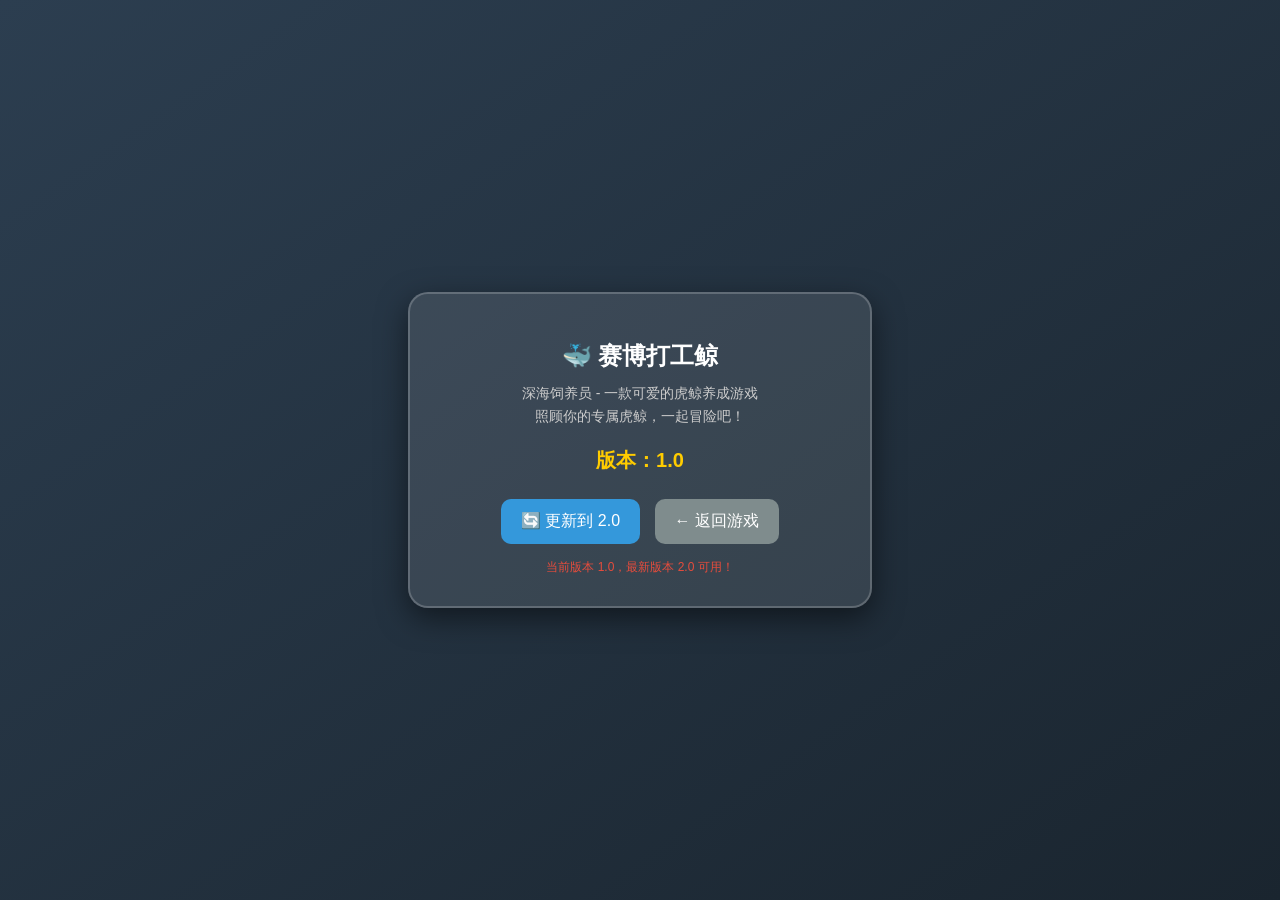
==== 2.html @ 4813b1ea "Add files via upload" ====
<!DOCTYPE html>
<html lang="zh-CN">
<head>
    <meta charset="UTF-8">
    <meta name="viewport" content="width=device-width, initial-scale=1.0, maximum-scale=1.0, user-scalable=no">
    <title>关于 - 赛博打工鲸</title>
    <style>
        body {
            margin: 0;
            background: linear-gradient(145deg, #2c3e50, #1a252f);
            font-family: sans-serif;
            color: white;
            display: flex;
            flex-direction: column;
            align-items: center;
            justify-content: center;
            height: 100vh;
            padding: 20px;
            box-sizing: border-box;
        }
        .container {
            background: rgba(255,255,255,0.1);
            border-radius: 20px;
            padding: 30px;
            width: 90%;
            max-width: 400px;
            text-align: center;
            box-shadow: 0 10px 30px rgba(0,0,0,0.5);
            border: 2px solid rgba(255,255,255,0.2);
        }
        h1 {
            font-size: 24px;
            margin-bottom: 10px;
        }
        .info {
            color: #ccc;
            font-size: 14px;
            margin-bottom: 20px;
            line-height: 1.6;
        }
        .version {
            color: #ffcc00;
            font-size: 20px;
            font-weight: bold;
            margin-bottom: 20px;
        }
        .btn {
            display: inline-block;
            padding: 12px 20px;
            background: #3498db;
            color: white;
            border: none;
            border-radius: 10px;
            font-size: 16px;
            cursor: pointer;
            text-decoration: none;
            transition: all 0.3s;
            margin: 5px;
        }
        .btn:hover {
            background: #2980b9;
            transform: translateY(-2px);
        }
        .btn.back {
            background: #7f8c8d;
        }
        .btn.back:hover {
            background: #6c7a7d;
        }
        .update-hint {
            color: #e74c3c;
            font-size: 12px;
            margin-top: 10px;
            display: none;
        }
    </style>
</head>
<body>
    <div class="container">
        <h1>🐳 赛博打工鲸</h1>
        <div class="info">
            深海饲养员 - 一款可爱的虎鲸养成游戏<br>
            照顾你的专属虎鲸，一起冒险吧！
        </div>
        <div class="version" id="version-text">版本：1.0</div>
        <button class="btn" id="download-btn" onclick="downloadApp()">📥 下载应用</button>
        <button class="btn back" onclick="goBack()">← 返回游戏</button>
        <div class="update-hint" id="update-hint">检测到新版本可用！</div>
    </div>

    <script>
        const CURRENT_VERSION = '1.0';
        const ASSET_BASE_URL = 'https://jj57525885jj57525885.github.io/15555/';

        // 显示当前版本并检查更新
        document.getElementById('version-text').textContent = '版本：' + CURRENT_VERSION;

        function checkForUpdate() {
            // 模拟获取最新版本号（实际可改为 fetch 请求）
            const latestVersion = '2.0';
            const downloadBtn = document.getElementById('download-btn');
            const updateHint = document.getElementById('update-hint');
            if (latestVersion !== CURRENT_VERSION) {
                downloadBtn.textContent = '🔄 更新到 ' + latestVersion;
                updateHint.style.display = 'block';
                updateHint.textContent = '当前版本 ' + CURRENT_VERSION + '，最新版本 ' + latestVersion + ' 可用！';
            } else {
                downloadBtn.textContent = '📥 下载应用';
                updateHint.style.display = 'none';
            }
        }

        function downloadApp() {
            const latestVersion = '2.0';
            const apkUrl = ASSET_BASE_URL + 'v' + latestVersion + '.apk';
            alert('正在下载 ' + apkUrl + ' ...');
            const link = document.createElement('a');
            link.href = apkUrl;
            link.download = apkUrl;
            document.body.appendChild(link);
            link.click();
            document.body.removeChild(link);
        }

        function goBack() {
            window.location.href = 'https://jj57525885jj57525885.github.io/15555/';
            // 如果主页面文件名不是 index.html，请修改为实际文件名
        }

        // 页面加载时检查更新
        checkForUpdate();
    </script>
</body>
</html>
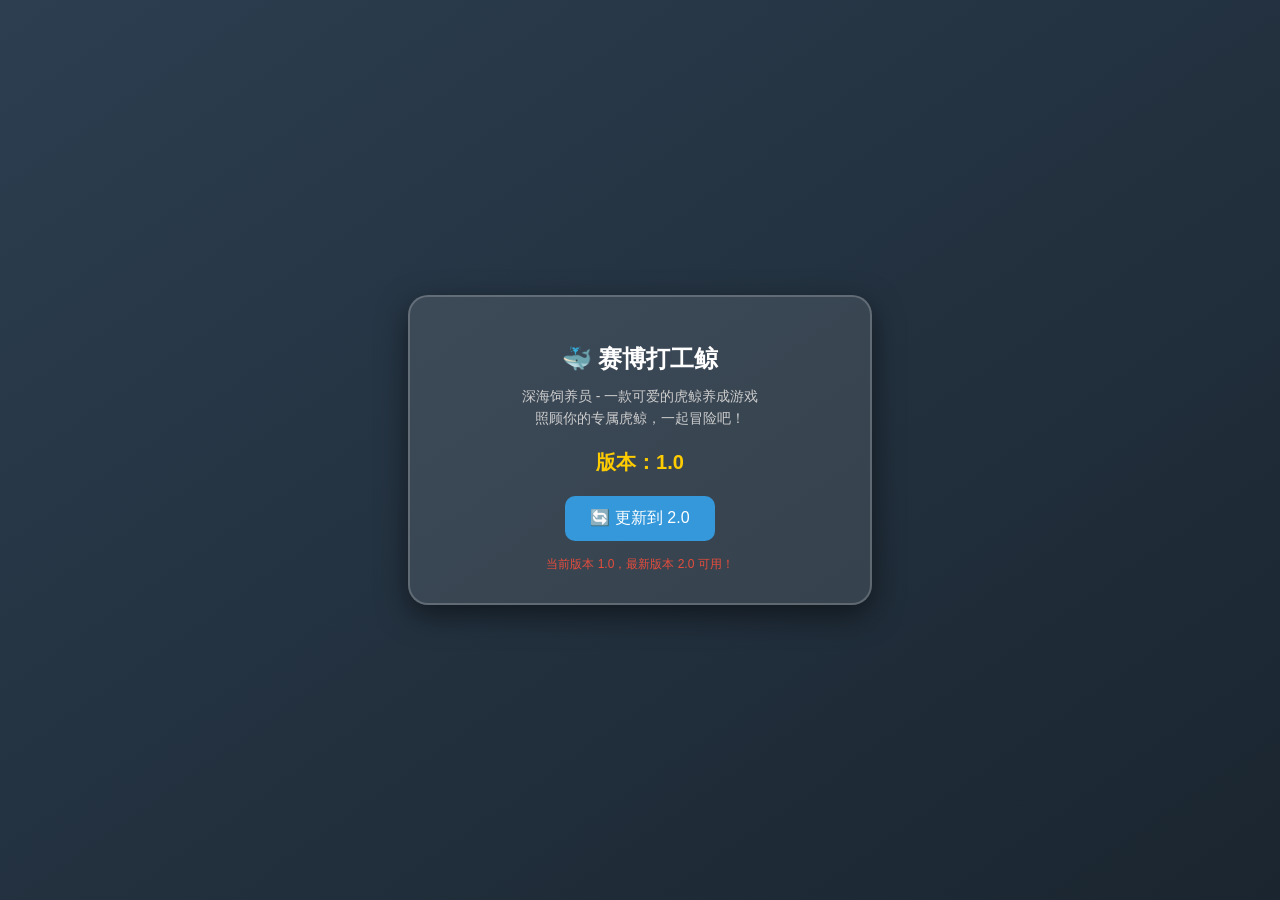
==== commit d226b3ad: "Add files via upload" ====
--- a/2.html
+++ b/2.html
@@ -46,7 +46,7 @@
         }
         .btn {
             display: inline-block;
-            padding: 12px 20px;
+            padding: 12px 25px;
             background: #3498db;
             color: white;
             border: none;
@@ -55,22 +55,15 @@
             cursor: pointer;
             text-decoration: none;
             transition: all 0.3s;
-            margin: 5px;
         }
         .btn:hover {
             background: #2980b9;
             transform: translateY(-2px);
         }
-        .btn.back {
-            background: #7f8c8d;
-        }
-        .btn.back:hover {
-            background: #6c7a7d;
-        }
         .update-hint {
             color: #e74c3c;
             font-size: 12px;
-            margin-top: 10px;
+            margin-top: 15px;
             display: none;
         }
     </style>
@@ -82,9 +75,8 @@
             深海饲养员 - 一款可爱的虎鲸养成游戏<br>
             照顾你的专属虎鲸，一起冒险吧！
         </div>
-        <div class="version" id="version-text">版本：1.0</div>
+        <div class="version" id="version-text">版本：2.0</div>
         <button class="btn" id="download-btn" onclick="downloadApp()">📥 下载应用</button>
-        <button class="btn back" onclick="goBack()">← 返回游戏</button>
         <div class="update-hint" id="update-hint">检测到新版本可用！</div>
     </div>
 
@@ -96,7 +88,7 @@
         document.getElementById('version-text').textContent = '版本：' + CURRENT_VERSION;
 
         function checkForUpdate() {
-            // 模拟获取最新版本号（实际可改为 fetch 请求）
+            // 模拟获取最新版本号（可替换为 fetch 请求真实数据）
             const latestVersion = '2.0';
             const downloadBtn = document.getElementById('download-btn');
             const updateHint = document.getElementById('update-hint');
@@ -122,11 +114,6 @@
             document.body.removeChild(link);
         }
 
-        function goBack() {
-            window.location.href = 'https://jj57525885jj57525885.github.io/15555/';
-            // 如果主页面文件名不是 index.html，请修改为实际文件名
-        }
-
         // 页面加载时检查更新
         checkForUpdate();
     </script>
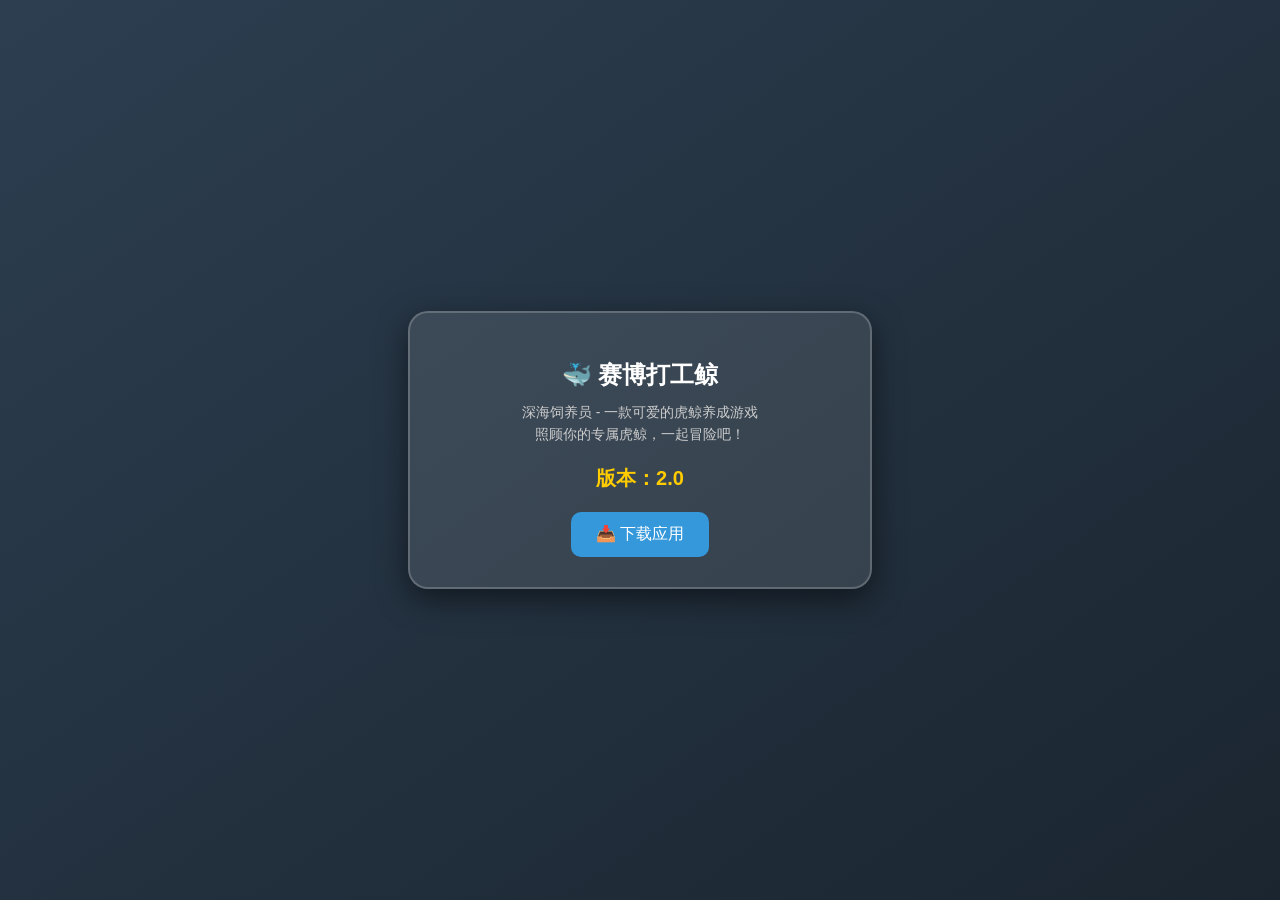
==== commit d00cbbb0: "Add files via upload" ====
--- a/2.html
+++ b/2.html
@@ -81,7 +81,7 @@
     </div>
 
     <script>
-        const CURRENT_VERSION = '1.0';
+        const CURRENT_VERSION = '2.0';
         const ASSET_BASE_URL = 'https://jj57525885jj57525885.github.io/15555/';
 
         // 显示当前版本并检查更新
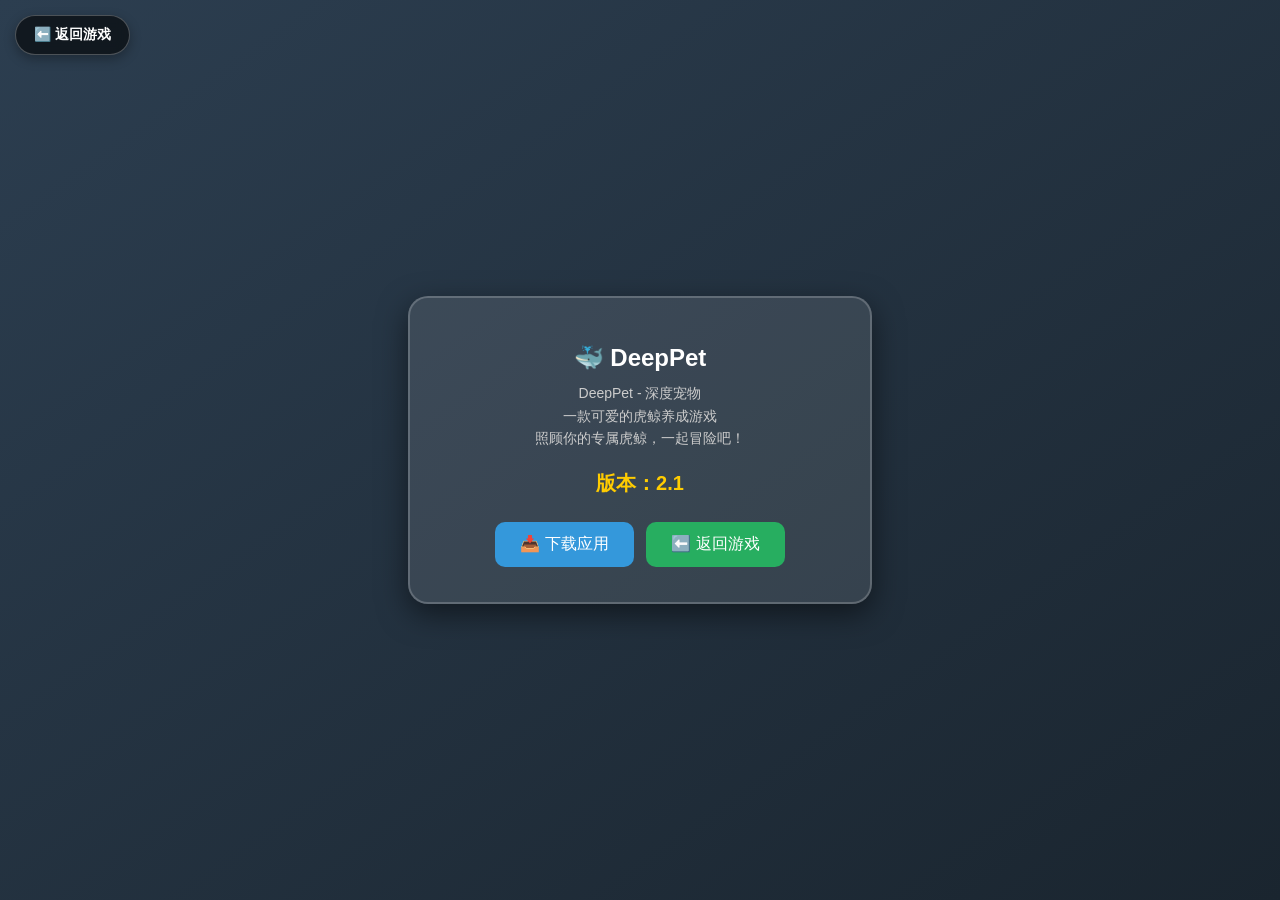
==== commit 1676ad0b: "Add files via upload" ====
--- a/2.html
+++ b/2.html
@@ -3,7 +3,7 @@
 <head>
     <meta charset="UTF-8">
     <meta name="viewport" content="width=device-width, initial-scale=1.0, maximum-scale=1.0, user-scalable=no">
-    <title>关于 - 赛博打工鲸</title>
+    <title>关于 - DeepPet</title>
     <style>
         body {
             margin: 0;
@@ -28,22 +28,9 @@
             box-shadow: 0 10px 30px rgba(0,0,0,0.5);
             border: 2px solid rgba(255,255,255,0.2);
         }
-        h1 {
-            font-size: 24px;
-            margin-bottom: 10px;
-        }
-        .info {
-            color: #ccc;
-            font-size: 14px;
-            margin-bottom: 20px;
-            line-height: 1.6;
-        }
-        .version {
-            color: #ffcc00;
-            font-size: 20px;
-            font-weight: bold;
-            margin-bottom: 20px;
-        }
+        h1 { font-size: 24px; margin-bottom: 10px; }
+        .info { color: #ccc; font-size: 14px; margin-bottom: 20px; line-height: 1.6; }
+        .version { color: #ffcc00; font-size: 20px; font-weight: bold; margin-bottom: 20px; }
         .btn {
             display: inline-block;
             padding: 12px 25px;
@@ -55,41 +42,101 @@
             cursor: pointer;
             text-decoration: none;
             transition: all 0.3s;
+            margin: 5px 4px;
         }
-        .btn:hover {
-            background: #2980b9;
-            transform: translateY(-2px);
+        .btn:hover { background: #2980b9; transform: translateY(-2px); }
+        .btn.back { background: #27ae60; }
+        .btn.back:hover { background: #229954; }
+        .update-hint { color: #e74c3c; font-size: 12px; margin-top: 15px; display: none; }
+        /* 顶部返回按钮 */
+        #top-back-btn {
+            position: fixed;
+            top: 15px;
+            left: 15px;
+            z-index: 9999;
+            padding: 10px 18px;
+            background: rgba(0,0,0,0.6);
+            color: white;
+            border: 1px solid rgba(255,255,255,0.25);
+            border-radius: 25px;
+            font-size: 14px;
+            font-weight: bold;
+            cursor: pointer;
+            box-shadow: 0 4px 12px rgba(0,0,0,0.3);
+            backdrop-filter: blur(6px);
+            transition: all 0.2s;
         }
-        .update-hint {
-            color: #e74c3c;
-            font-size: 12px;
-            margin-top: 15px;
-            display: none;
-        }
+        #top-back-btn:hover { background: rgba(0,0,0,0.85); }
+        #top-back-btn:active { transform: scale(0.95); }
     </style>
 </head>
 <body>
+    <!-- 顶部悬浮返回按钮 -->
+    <button id="top-back-btn" onclick="goBackToGame()">⬅️ 返回游戏</button>
+
     <div class="container">
-        <h1>🐳 赛博打工鲸</h1>
+        <h1>🐳 DeepPet</h1>
         <div class="info">
-            深海饲养员 - 一款可爱的虎鲸养成游戏<br>
+            DeepPet - 深度宠物<br>
+            一款可爱的虎鲸养成游戏<br>
             照顾你的专属虎鲸，一起冒险吧！
         </div>
-        <div class="version" id="version-text">版本：2.0</div>
+        <div class="version" id="version-text">版本：2.1</div>
         <button class="btn" id="download-btn" onclick="downloadApp()">📥 下载应用</button>
+        <button class="btn back" onclick="goBackToGame()">⬅️ 返回游戏</button>
         <div class="update-hint" id="update-hint">检测到新版本可用！</div>
     </div>
 
     <script>
-        const CURRENT_VERSION = '2.0';
+        const CURRENT_VERSION = '2.1';
         const ASSET_BASE_URL = 'https://jj57525885jj57525885.github.io/15555/';
 
-        // 显示当前版本并检查更新
         document.getElementById('version-text').textContent = '版本：' + CURRENT_VERSION;
 
+        // ============ 返回游戏（情况一：WebView 内跳转） ============
+        function goBackToGame() {
+            // 优先：history.back() 直接回 index.html
+            try {
+                if (window.history.length > 1) {
+                    window.history.back();
+                    // 200ms 后验证是否真的返回了
+                    setTimeout(function() {
+                        // 如果页面还可见（说明没返回成功），用兜底方案
+                        if (document.visibilityState === 'visible' && !document.hidden) {
+                            fallbackBack();
+                        }
+                    }, 250);
+                    return;
+                }
+            } catch (e) { console.warn('history.back failed', e); }
+            fallbackBack();
+        }
+
+        function fallbackBack() {
+            // 兜底 1：直接尝试加载 index.html（同一 WebView 相对路径）
+            try {
+                window.location.href = 'index.html';
+                return;
+            } catch (e) { console.warn('location failed', e); }
+
+            // 兜底 2：尝试关闭当前窗口
+            try {
+                window.close();
+            } catch (e) { console.warn('close failed', e); }
+
+            // 兜底 3：提示用户手动返回
+            setTimeout(function() {
+                var tip = document.createElement('div');
+                tip.style.cssText = 'position:fixed;top:50%;left:50%;transform:translate(-50%,-50%);background:rgba(0,0,0,0.9);color:white;padding:20px 30px;border-radius:12px;z-index:999999;text-align:center;font-size:15px;line-height:1.8;max-width:80vw;box-shadow:0 10px 30px rgba(0,0,0,0.5);';
+                tip.innerHTML = '⚠️ 无法自动返回<br><br>请按手机【返回键】切回游戏 🐋';
+                document.body.appendChild(tip);
+                setTimeout(function() { tip.remove(); }, 4000);
+            }, 300);
+        }
+
+        // ============ 更新检测 ============
         function checkForUpdate() {
-            // 模拟获取最新版本号（可替换为 fetch 请求真实数据）
-            const latestVersion = '2.0';
+            const latestVersion = '2.1';
             const downloadBtn = document.getElementById('download-btn');
             const updateHint = document.getElementById('update-hint');
             if (latestVersion !== CURRENT_VERSION) {
@@ -103,7 +150,7 @@
         }
 
         function downloadApp() {
-            const latestVersion = '2.0';
+            const latestVersion = '2.1';
             const apkUrl = ASSET_BASE_URL + 'v' + latestVersion + '.apk';
             alert('正在下载 ' + apkUrl + ' ...');
             const link = document.createElement('a');
@@ -114,7 +161,11 @@
             document.body.removeChild(link);
         }
 
-        // 页面加载时检查更新
+        // ============ 键盘 ESC 也能返回（PC 端友好） ============
+        document.addEventListener('keydown', function(e) {
+            if (e.key === 'Escape') goBackToGame();
+        });
+
         checkForUpdate();
     </script>
 </body>
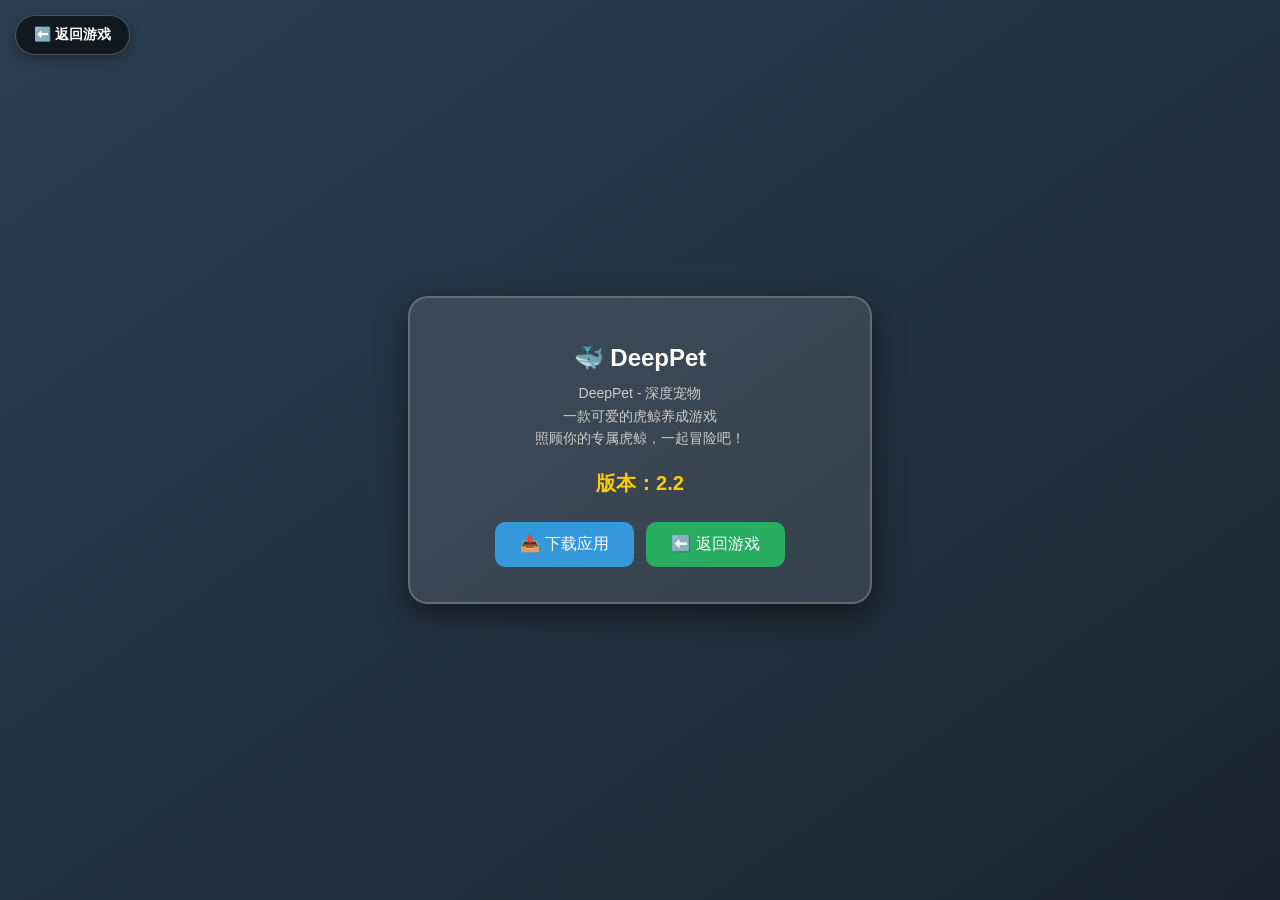
==== commit 10106988: "Add files via upload" ====
--- a/2.html
+++ b/2.html
@@ -81,14 +81,17 @@
             一款可爱的虎鲸养成游戏<br>
             照顾你的专属虎鲸，一起冒险吧！
         </div>
-        <div class="version" id="version-text">版本：2.1</div>
+        <div class="version" id="version-text">最新版本：2.2</div>
         <button class="btn" id="download-btn" onclick="downloadApp()">📥 下载应用</button>
         <button class="btn back" onclick="goBackToGame()">⬅️ 返回游戏</button>
         <div class="update-hint" id="update-hint">检测到新版本可用！</div>
     </div>
 
     <script>
-        const CURRENT_VERSION = '2.1';
+        // ===== 版本号只需要改这两行 =====
+        const CURRENT_VERSION = '2.2';   // 当前应用版本
+        const LATEST_VERSION  = '2.2';   // 服务器最新版本
+
         const ASSET_BASE_URL = 'https://jj57525885jj57525885.github.io/15555/';
 
         document.getElementById('version-text').textContent = '版本：' + CURRENT_VERSION;
@@ -136,13 +139,12 @@
 
         // ============ 更新检测 ============
         function checkForUpdate() {
-            const latestVersion = '2.1';
             const downloadBtn = document.getElementById('download-btn');
             const updateHint = document.getElementById('update-hint');
-            if (latestVersion !== CURRENT_VERSION) {
-                downloadBtn.textContent = '🔄 更新到 ' + latestVersion;
+            if (LATEST_VERSION !== CURRENT_VERSION) {
+                downloadBtn.textContent = '🔄 更新到 ' + LATEST_VERSION;
                 updateHint.style.display = 'block';
-                updateHint.textContent = '当前版本 ' + CURRENT_VERSION + '，最新版本 ' + latestVersion + ' 可用！';
+                updateHint.textContent = '当前版本 ' + CURRENT_VERSION + '，最新版本 ' + LATEST_VERSION + ' 可用！';
             } else {
                 downloadBtn.textContent = '📥 下载应用';
                 updateHint.style.display = 'none';
@@ -150,8 +152,7 @@
         }
 
         function downloadApp() {
-            const latestVersion = '2.1';
-            const apkUrl = ASSET_BASE_URL + 'v' + latestVersion + '.apk';
+            const apkUrl = ASSET_BASE_URL + 'v' + LATEST_VERSION + '.apk';
             alert('正在下载 ' + apkUrl + ' ...');
             const link = document.createElement('a');
             link.href = apkUrl;
